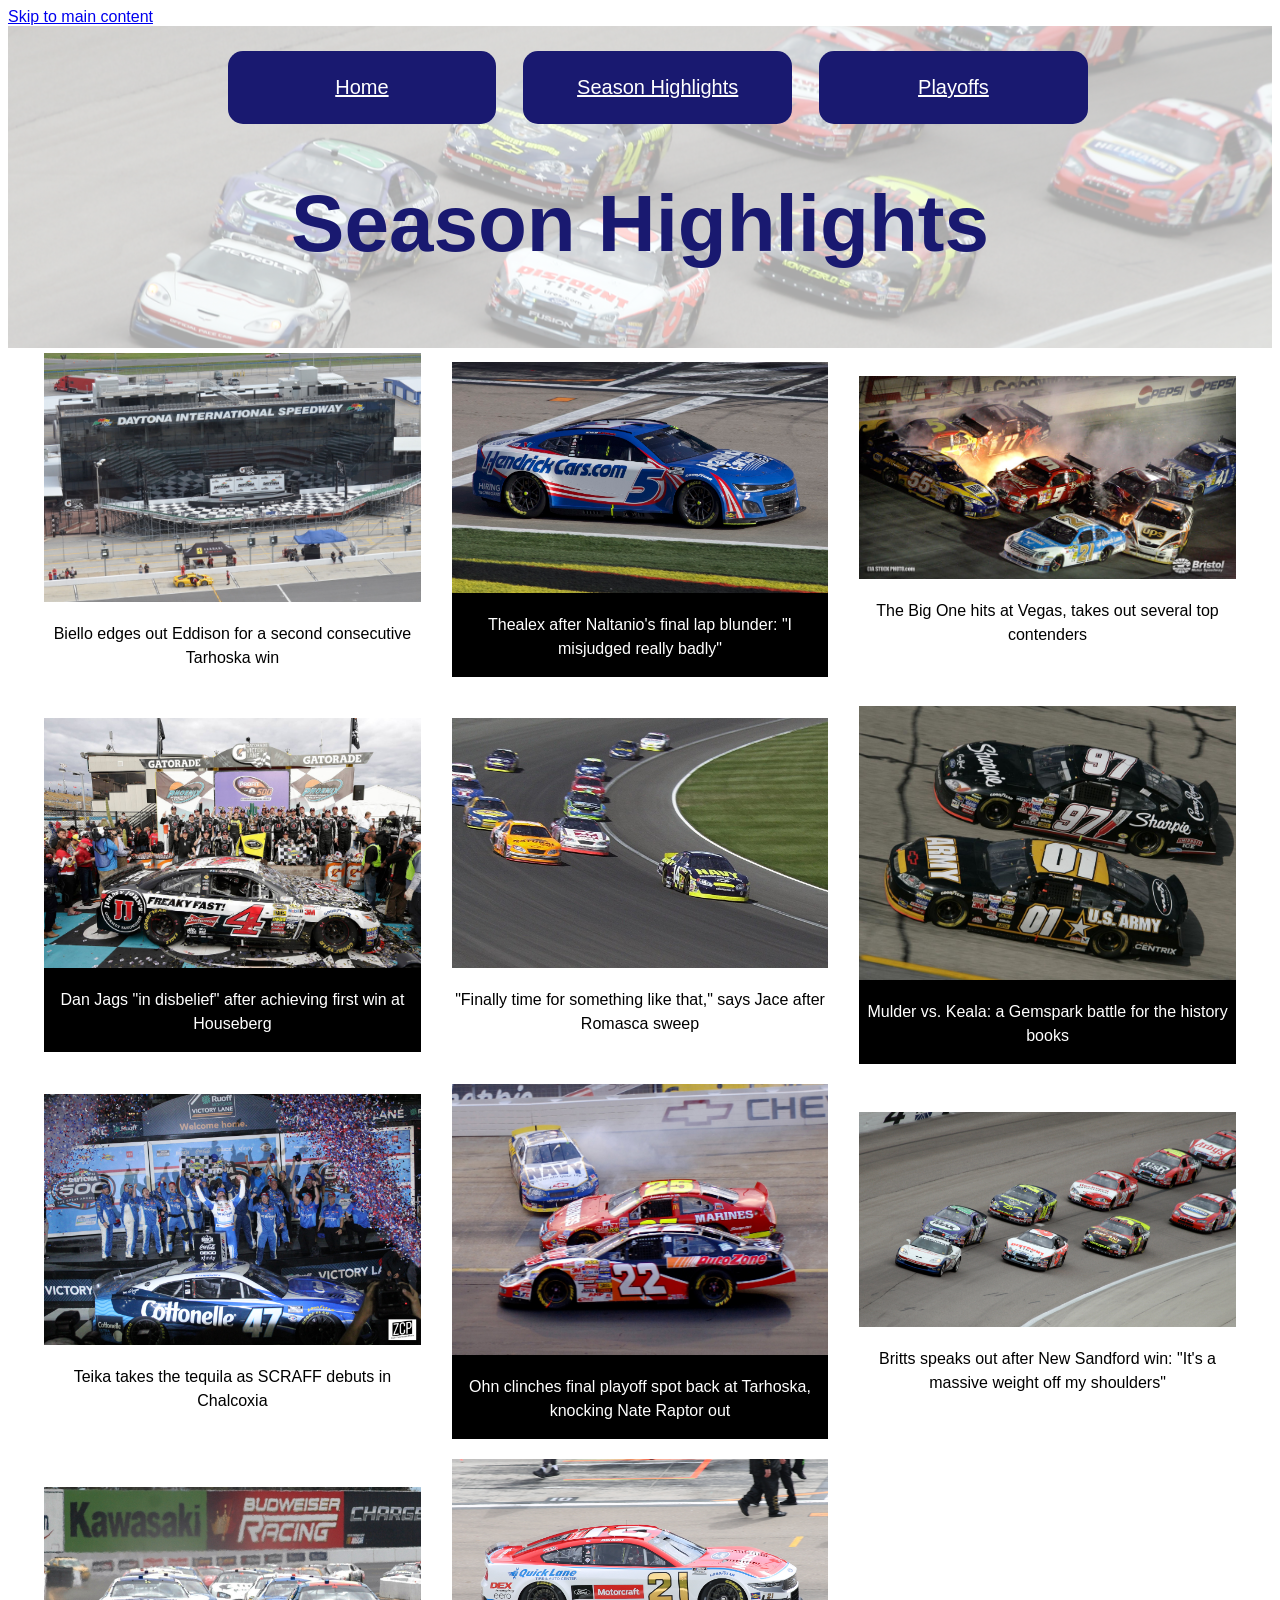
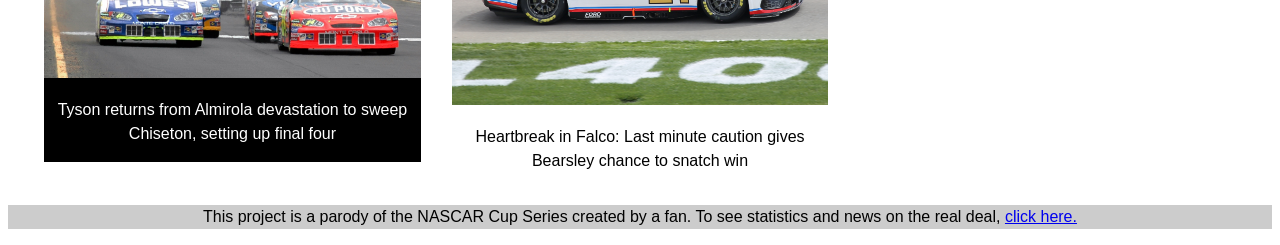
==== highlights.html @ 64984276 "Add files via upload" ====
<!DOCTYPE html>
<html lang="en">

<head>
  <meta charset="utf-8">
  <meta name="viewport" content="width=device-width">
  <title>SCRAFF Season Highlights</title>
  <link href="css/myStyles.css" rel="stylesheet">
  <style>
    div:nth-child(even) {
      background-color: #000000;
      color: #ffffff;
    }
  </style>
</head>

<body>
  <a href="#maincontent">Skip to main content</a>
  <header>
    <nav>
      <ul>
        <li><a href="index.html">Home</a></li>
        <li><a href="highlights.html">Season Highlights</a></li>
        <li><a href="playoffs.html">Playoffs</a></li>
      </ul>
    </nav>
    <h1>Season Highlights</h1>
  </header>
  <main id="maincontent">
    <div class="grid">
      <div class="article">
        <img src="images/Victory_lane_from_skybox_daytona.jpg" alt="Victory Lane at Daytona International Speedway">
        <p>Biello edges out Eddison for a second consecutive Tarhoska win</p>
      </div>
      <div class="article">
        <img src="images/Kyle_Larson_5_Las_Vegas_2024.jpg" alt="Kyle Larson's #5 HendrickCars.com Chevrolet on Las Vegas's pit road">
        <p>Thealex after Naltanio's final lap blunder: "I misjudged really badly"</p>
      </div>
      <div class="article">
        <img src="images/Bristol_crash.jpg" alt="Various cars involved in a wreck on a motor speedway">
        <p>The Big One hits at Vegas, takes out several top contenders</p>
      </div>
      <div class="article">
        <img src="images/KH_victory_lane.jpg" alt="The #4 Car at Phoenix's Victory Lane">
        <p>Dan Jags "in disbelief" after achieving first win at Houseberg</p>
      </div>
      <div class="article">
        <img src="images/fontana-background.jpg" alt="Various race cars racing on the former Fontana Track">
        <p>"Finally time for something like that," says Jace after Romasca sweep</p>
      </div>
      <div class="article">
        <img src="images/stockvault-nascar-racing201620.jpg" alt="#01 Chevy vs. #97 Ford racing on the track">
        <p>Mulder vs. Keala: a Gemspark battle for the history books</p>
      </div>
      <div class="article">
        <img src="images/Ricky_stenhouse_jr_victory_lane_(52703567585).jpg" alt="Ricky Stenhouse Jr. celebrates at Daytona's Victory Lane">
        <p>Teika takes the tequila as SCRAFF debuts in Chalcoxia</p>
      </div>
      <div class="article">
        <img src="images/stockvault-nascar-racing206449.jpg" alt="#22 and #25 race past the #88 as it swerves out of control">
        <p>Ohn clinches final playoff spot back at Tarhoska, knocking Nate Raptor out</p>
      </div>
      <div class="article">
        <img src="images/BuschSeriesFieldAtTexasApril2007.jpg" alt="Various race cars racing on Texas Motor Speedway">
        <p>Britts speaks out after New Sandford win: "It's a massive weight off my shoulders"</p>
      </div>
      <div class="article">
        <img src="images/Nascar_Green_Flag_and_Sonoma_Raceway_2_photo_Don_Ramey_Logan.jpg" alt="The racers speed up two by two on Sonoma Raceway">
        <p>Tyson returns from Almirola devastation to sweep Chiseton, setting up final four</p>
      </div>
      <div class="article">
        <img src="images/21_Las_Vegas_2025.jpg" alt="Josh Berry's #21 Motorcraft Ford on Las Vegas's pit road">
        <p>Heartbreak in Falco: Last minute caution gives Bearsley chance to snatch win</p>
      </div>
    </div>
  </main>
  <footer>
    <p>This project is a parody of the NASCAR Cup Series created by a fan. To see statistics and news on the real deal, <a href="https://www.nascar.com/" target="_blank">click here.</a></p>
  </footer>

</body>

</html>
---- css/myStyles.css ----
/* {
	border-style: solid;
	border-width: 3px;
	border-color: #008800;
}*/

body {
    font-family: 'Segoe UI', Tahoma, Geneva, Verdana, sans-serif;
    font-size: 16px;
}

header {
    background-image: url("../images/BuschSeriesFieldAtTexasApril2007.jpg");
    background-size: cover;
    background-position: center;
    background-blend-mode: screen;
    background-color: #aaaaaa;
    padding: 25px 0px;
}

header a {
    display: block;
    font-size: 20px;
    color: #ffffff;
}

a:visited {
    color: #00d5ff;
}

a:hover {
    color: #ff8080;
}

nav {
    margin: 0px auto;
    display: block;
    width: 90%;
}

ul {
    margin: 0px auto;
    align-items: center;
    display: grid;
    grid-template-columns: 30% 30% 30%;
    justify-content: space-evenly;
    align-items: center;
    row-gap: 20px;
    width: 80%;
}

li{
    display: inline-block;
    width: 80%;
    text-align: center;
    background-color: #191970;
    padding: 25px;
    border-radius: 15px;
}

h1{
    text-align: center;
    font-family: Impact, Haettenschweiler, 'Arial Narrow Bold', sans-serif;
    color: #191970;
    font-size: 80px;
}

p {
    line-height: 24px;
    text-align: center;
}

footer{
    background-color: #cccccc;
}

.win {
    width: 49%;
    margin: 15px auto;
}

.grid {
    display: grid;
    grid-template-columns: 30% 30% 30%;
    justify-content: space-evenly;
    align-items: center;
    row-gap: 20px;
    margin: 5px;
}

.grid img {
    width: 100%;
}

.flex {
    display: flex;
    flex-wrap: wrap;
    justify-content: space-evenly;
    row-gap: 10px;
}

.flex img{
    width: 200px;
}

.divider {
    width: 200px;
    height: 200px;
}

.divider img{
    position: absolute;
    z-index: 10;
    transition-property: opacity, filter;
    transition-duration: 1s;
    transition-timing-function: ease-in-out;
    transition-delay: 0.5s;
}

.divider img:hover{
    filter: saturate(0%);
    opacity: 10%;
}

.divider p{
    position: relative;
    top: 30px;
    margin: 10px;
}
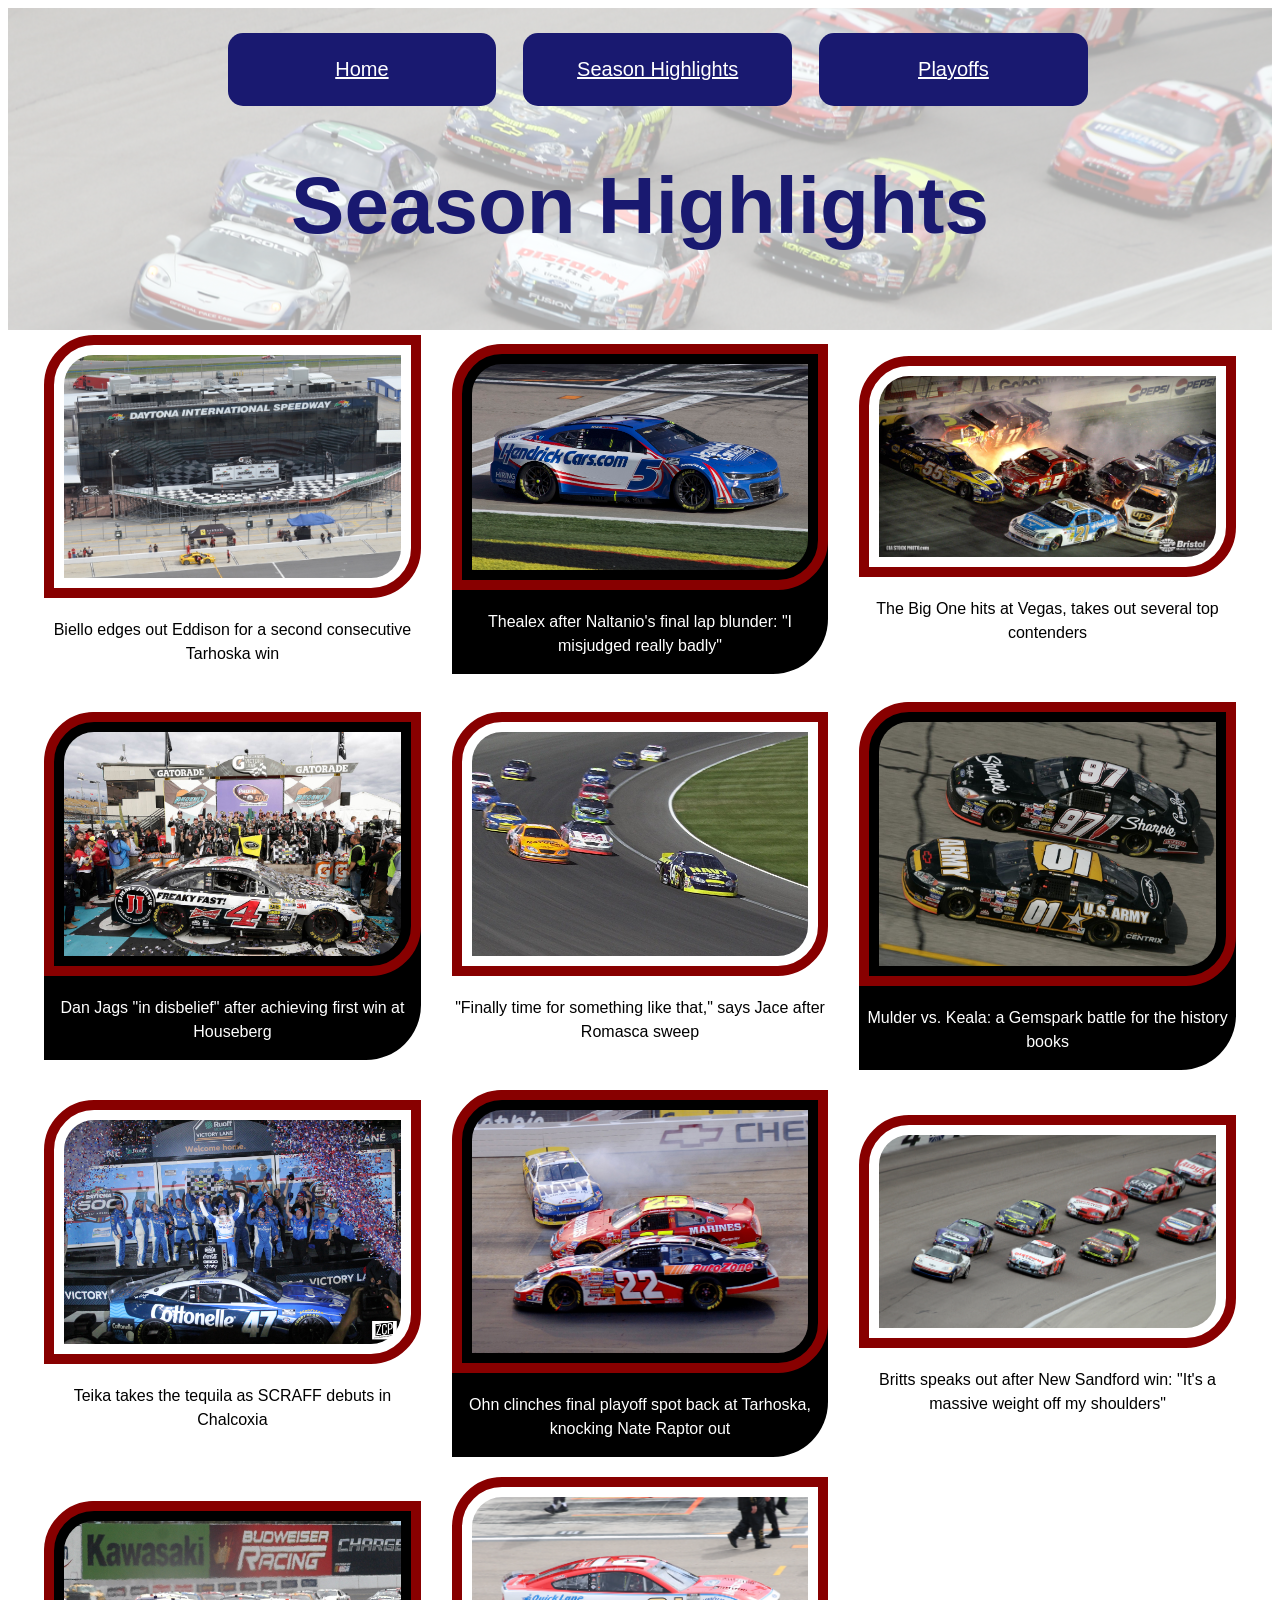
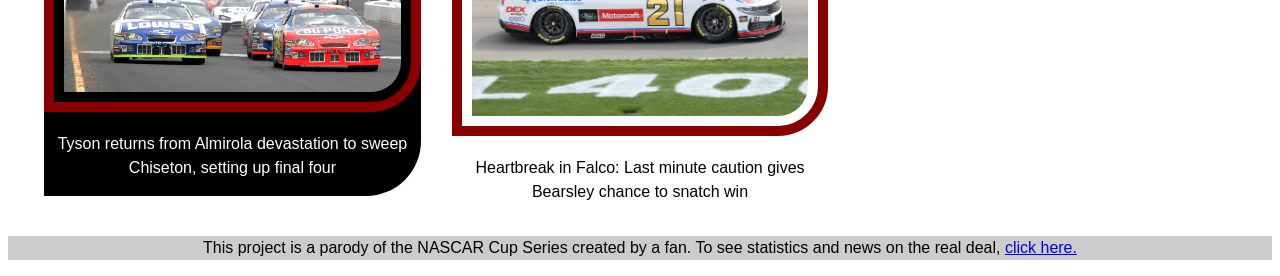
==== commit 47653a86: "Add files via upload" ====
--- a/highlights.html
+++ b/highlights.html
@@ -11,11 +11,19 @@
       background-color: #000000;
       color: #ffffff;
     }
+    img {
+      padding: 10px;
+      border-style: solid;
+  	  border-width: 10px;
+	    border-color: #880000;
+      border-radius: 50px 0px;
+      box-sizing: border-box;
+    }
   </style>
 </head>
 
 <body>
-  <a href="#maincontent">Skip to main content</a>
+  <a class="skip" href="#maincontent">Skip to main content</a>
   <header>
     <nav>
       <ul>
--- a/css/myStyles.css
+++ b/css/myStyles.css
@@ -74,6 +74,10 @@
     background-color: #cccccc;
 }
 
+div {
+    border-radius: 55px 0px;
+}
+
 .win {
     width: 49%;
     margin: 15px auto;
@@ -126,4 +130,13 @@
     position: relative;
     top: 30px;
     margin: 10px;
+}
+
+.skip {
+    position: absolute;
+    left: -1000px;
+}
+
+:focus {
+    position: static;
 }
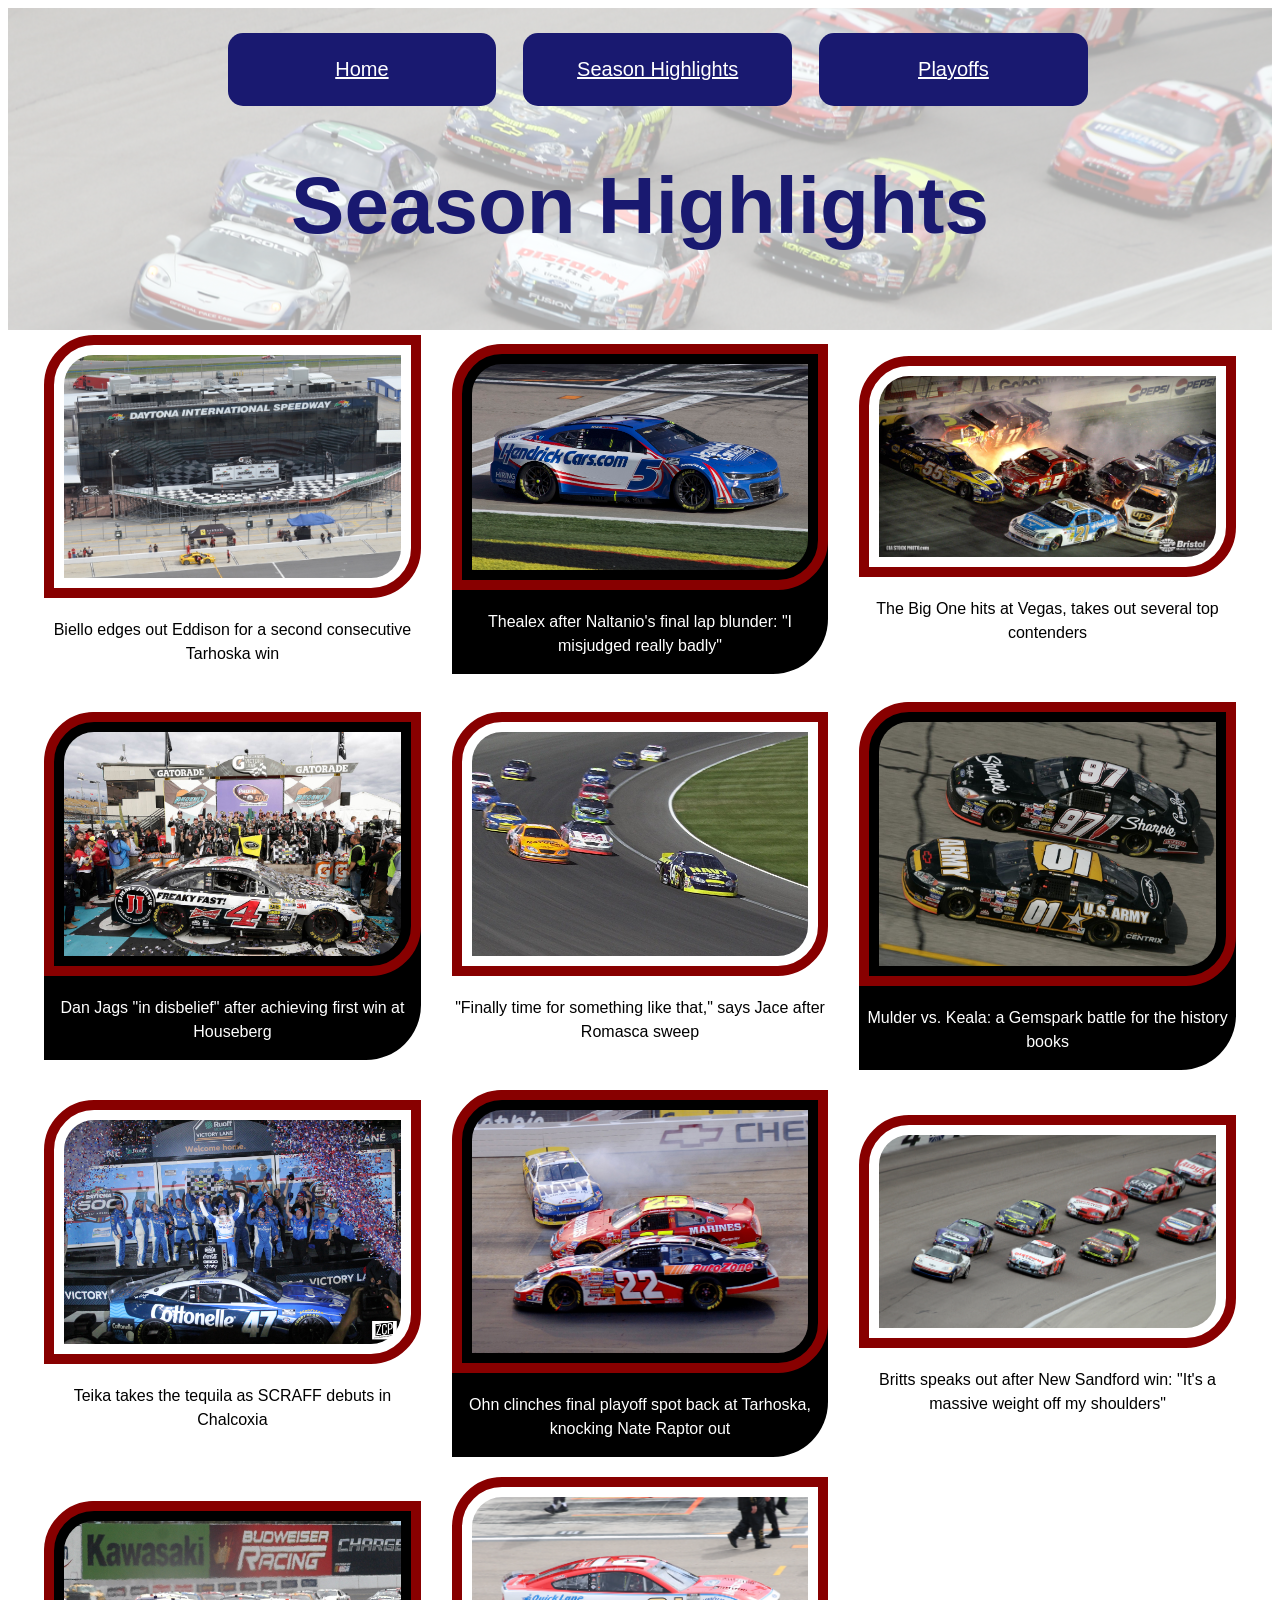
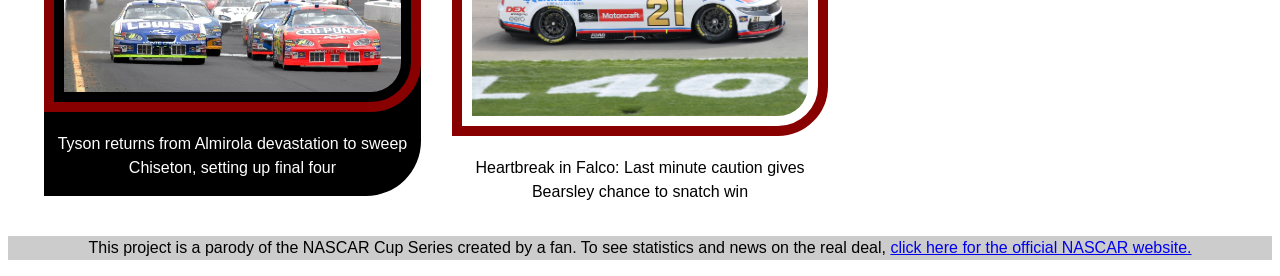
==== commit d9c483fe: "Update highlights.html" ====
--- a/highlights.html
+++ b/highlights.html
@@ -83,9 +83,9 @@
     </div>
   </main>
   <footer>
-    <p>This project is a parody of the NASCAR Cup Series created by a fan. To see statistics and news on the real deal, <a href="https://www.nascar.com/" target="_blank">click here.</a></p>
+    <p>This project is a parody of the NASCAR Cup Series created by a fan. To see statistics and news on the real deal, <a href="https://www.nascar.com/" target="_blank">click here for the official NASCAR website.</a></p>
   </footer>
 
 </body>
 
-</html>+</html>
